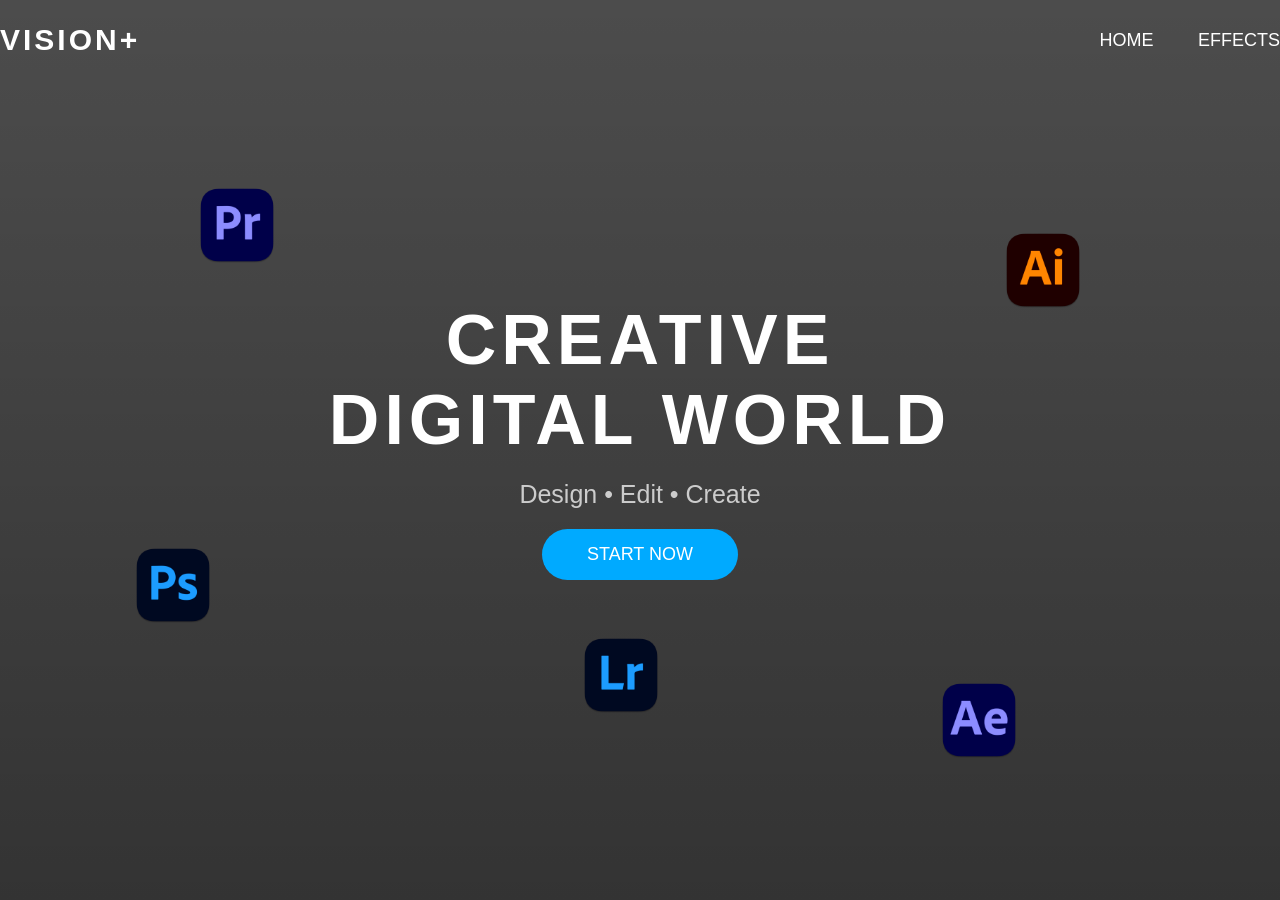
==== INDEX.HTML @ 47aaa29e "Add files via upload" ====
<!DOCTYPE html>
<html lang="en">
<head>
<meta charset="UTF-8">
<meta name="viewport" content="width=device-width, initial-scale=1.0">
<style>
    .start-btn{
    display:inline-block;
    padding:15px 45px;
    border-radius:30px;
    background:#00aaff;
    color:white;
    text-decoration:none;
    font-size:18px;
    transition:.3s;
}

.start-btn:hover{
    background:#0077ff;
}
    *{
margin:0;
padding:0;
box-sizing:border-box;
font-family:Arial, sans-serif;
}


body{

height:100vh;
overflow:hidden;
color:white;

}



/* Video */


.background-video{

position:absolute;
width:100%;
height:100%;
object-fit:cover;
z-index:-2;

}



.overlay{

position:absolute;
width:100%;
height:100%;

background:
linear-gradient(
rgba(0,0,0,.7),
rgba(0,0,0,.8)
);

z-index:-1;

}



/* Header */


header{

height:80px;

display:flex;
justify-content:space-between;
align-items:center;



}



header h2{

font-size:30px;
letter-spacing:3px;

}


nav a{

color:white;
text-decoration:none;

margin-left:40px;

font-size:18px;

transition:.3s;

}


nav a:hover{

color:#00aaff;

}



/* Hero */


.hero{

height:80vh;

display:flex;

flex-direction:column;

justify-content:center;

align-items:center;

text-align:center;

}


.hero h1{

font-size:70px;

letter-spacing:5px;

}


.hero p{

font-size:25px;

margin:20px;

color:#ccc;

}



button{

padding:15px 45px;

border:none;

border-radius:30px;

background:#00aaff;

color:white;

font-size:18px;

cursor:pointer;

}



/* Floating Icons */


.icon{

position:absolute;

width:90px;

animation:float 6s infinite ease-in-out;

}



.premiere{

top:20%;
left:15%;

}



.photoshop{

top:60%;
left:10%;

animation-delay:1s;

}



.illustrator{

top:25%;
right:15%;

animation-delay:2s;

}



.after{

bottom:15%;
right:20%;

animation-delay:3s;

}



.lightroom{

bottom:20%;
left:45%;

animation-delay:4s;

}





@keyframes float{


0%{

transform:translateY(0px) rotate(0deg);

}


50%{

transform:translateY(-40px) rotate(15deg);

}


100%{

transform:translateY(0px) rotate(0deg);

}


}
</style>
<title>Vision+</title>

<link rel="stylesheet" href="style.css">

</head>

<body>

<!-- Video Background -->

<video autoplay muted loop class="background-video">
    <source src="img/video.mp4" type="video/mp4">
</video>


<!-- Overlay -->

<div class="overlay"></div>


<!-- Navbar -->

<header>

    <h2>VISION+</h2>

    <nav>
        <a href="#">HOME</a>
        <a href="#">EFFECTS</a>
    </nav>

</header>



<!-- Floating Adobe Icons -->


<img class="icon premiere" src="img/pngwing.com (2).png">

<img class="icon photoshop" src="img/pngwing.com.png">

<img class="icon illustrator" src="img/pngwing.com (3).png">

<img class="icon after" src="img/pngwing.com (1).png">

<img class="icon lightroom" src="img/pngwing.com (4).png">



<!-- Center Content -->


<section class="hero">

<h1>
CREATIVE<br>
DIGITAL WORLD
</h1>

<p>
Design • Edit • Create
</p>

<a href="index2.html" class="start-btn">
START NOW
</a>


</section>



</body>
</html>
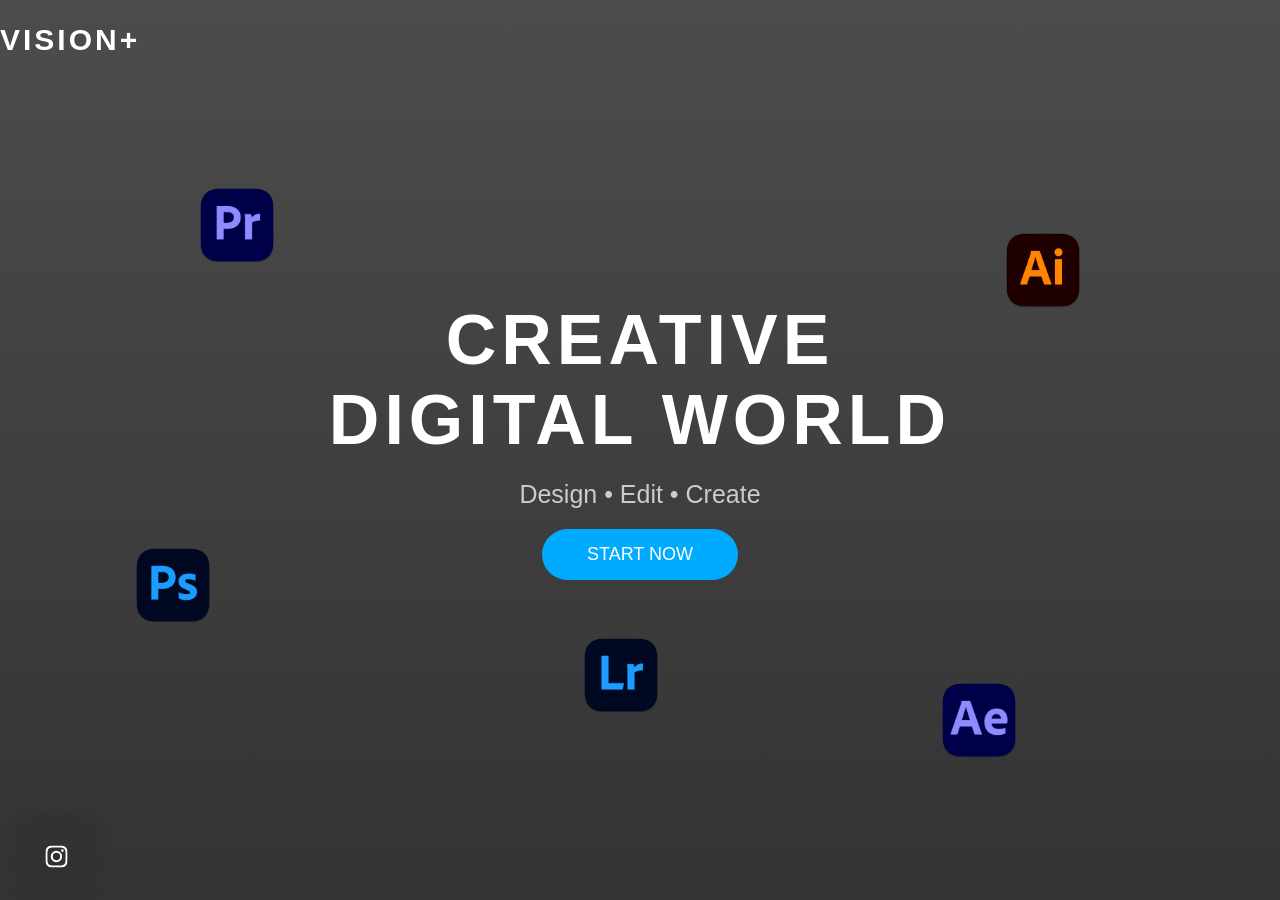
==== commit 0f4b2dd4: "Add files via upload" ====
--- a/INDEX.HTML
+++ b/INDEX.HTML
@@ -4,6 +4,99 @@
 <meta charset="UTF-8">
 <meta name="viewport" content="width=device-width, initial-scale=1.0">
 <style>
+    /* From Uiverse.io by zaeniahmad-id */ 
+/* OOP CSS CODE from Zaeni Ahmad */
+.card {
+  width: fit-content;
+  height: fit-content;
+  background-color: rgba(49, 49, 49, 0.8);
+  display: flex;
+  align-items: center;
+  justify-content: center;
+  padding: 15px 15px;
+  gap: 35px;
+  overflow: hidden;
+  border-radius: 27px;
+  box-shadow: 0px 0px 20px rgba(0, 0, 0, 0.055);margin: 15px;
+  
+}
+
+/* for all social containers*/
+.card a {
+  width: 52px;
+  height: 52px;
+  background-color: rgba(117, 117, 117, 0);
+  display: flex;
+  align-items: center;
+  border-radius: 10px;
+  justify-content: center;
+  overflow: hidden;
+  transition: all 0.4s cubic-bezier(0.15, 0.83, 0.66, 1);
+}
+
+.card a:hover {
+  transform: scale(1.2);
+  border-radius: 15px;
+}
+/*instagram*/
+.card a:nth-child(1):hover {
+  background-color: #d62976;
+}
+/* twitter*/
+.card a:nth-child(2):hover {
+  background-color: #00acee;
+}
+/* linkdin*/
+.card a:nth-child(3):hover {
+  background-color: #0072b1;
+}
+/* Whatsapp*/
+.card a:nth-child(4):hover {
+  background-color: #25d366;
+}
+
+.card a:active {
+  transform: scale(1.1);
+  transition-duration: 0.3s;
+}
+
+/*first-child*/
+.card a svg:first-child {
+  display: flex;
+  scale: 1.3;
+  position: absolute;
+  width: 17px;
+  opacity: 1;
+  transform: translateY(0px);
+  transition: all 0.4s cubic-bezier(0.15, 0.83, 0.66, 1);
+}
+
+.card a svg:first-child path {
+  fill: rgb(255, 255, 255);
+}
+
+.card a:hover svg:first-child {
+  transform: translateY(-40px);
+  opacity: 0;
+}
+/*last-child*/
+.card a svg:last-child {
+  display: flex;
+  position: absolute;
+  width: 17px;
+  transform: translateY(20px);
+  opacity: 0;
+  transition: all 0.4s cubic-bezier(0.15, 0.83, 0.66, 1);
+}
+.card a svg:last-child path {
+  fill: rgb(255, 255, 255);
+}
+
+.card a:hover svg:last-child {
+  opacity: 1;
+  transform: translateY(0px);
+}
+
     .start-btn{
     display:inline-block;
     padding:15px 45px;
@@ -299,11 +392,6 @@
 
     <h2>VISION+</h2>
 
-    <nav>
-        <a href="#">HOME</a>
-        <a href="#">EFFECTS</a>
-    </nav>
-
 </header>
 
 
@@ -343,6 +431,24 @@
 
 
 </section>
+<!-- From Uiverse.io by zaeniahmad-id --> 
+<div class="card">
+  <a href="https://www.instagram.com/vision_ahb/">
+    <svg class="socialSvg" viewBox="0 0 16 16">
+      <path
+        d="M8 0C5.829 0 5.556.01 4.703.048 3.85.088 3.269.222 2.76.42a3.917 3.917 0 0 0-1.417.923A3.927 3.927 0 0 0 .42 2.76C.222 3.268.087 3.85.048 4.7.01 5.555 0 5.827 0 8.001c0 2.172.01 2.444.048 3.297.04.852.174 1.433.372 1.942.205.526.478.972.923 1.417.444.445.89.719 1.416.923.51.198 1.09.333 1.942.372C5.555 15.99 5.827 16 8 16s2.444-.01 3.298-.048c.851-.04 1.434-.174 1.943-.372a3.916 3.916 0 0 0 1.416-.923c.445-.445.718-.891.923-1.417.197-.509.332-1.09.372-1.942C15.99 10.445 16 10.173 16 8s-.01-2.445-.048-3.299c-.04-.851-.175-1.433-.372-1.941a3.926 3.926 0 0 0-.923-1.417A3.911 3.911 0 0 0 13.24.42c-.51-.198-1.092-.333-1.943-.372C10.443.01 10.172 0 7.998 0h.003zm-.717 1.442h.718c2.136 0 2.389.007 3.232.046.78.035 1.204.166 1.486.275.373.145.64.319.92.599.28.28.453.546.598.92.11.281.24.705.275 1.485.039.843.047 1.096.047 3.231s-.008 2.389-.047 3.232c-.035.78-.166 1.203-.275 1.485a2.47 2.47 0 0 1-.599.919c-.28.28-.546.453-.92.598-.28.11-.704.24-1.485.276-.843.038-1.096.047-3.232.047s-2.39-.009-3.233-.047c-.78-.036-1.203-.166-1.485-.276a2.478 2.478 0 0 1-.92-.598 2.48 2.48 0 0 1-.6-.92c-.109-.281-.24-.705-.275-1.485-.038-.843-.046-1.096-.046-3.233 0-2.136.008-2.388.046-3.231.036-.78.166-1.204.276-1.486.145-.373.319-.64.599-.92.28-.28.546-.453.92-.598.282-.11.705-.24 1.485-.276.738-.034 1.024-.044 2.515-.045v.002zm4.988 1.328a.96.96 0 1 0 0 1.92.96.96 0 0 0 0-1.92zm-4.27 1.122a4.109 4.109 0 1 0 0 8.217 4.109 4.109 0 0 0 0-8.217zm0 1.441a2.667 2.667 0 1 1 0 5.334 2.667 2.667 0 0 1 0-5.334z"
+      ></path>
+    </svg>
+    <svg class="socialSvg" viewBox="0 0 16 16">
+      <path
+        d="M8 0C5.829 0 5.556.01 4.703.048 3.85.088 3.269.222 2.76.42a3.917 3.917 0 0 0-1.417.923A3.927 3.927 0 0 0 .42 2.76C.222 3.268.087 3.85.048 4.7.01 5.555 0 5.827 0 8.001c0 2.172.01 2.444.048 3.297.04.852.174 1.433.372 1.942.205.526.478.972.923 1.417.444.445.89.719 1.416.923.51.198 1.09.333 1.942.372C5.555 15.99 5.827 16 8 16s2.444-.01 3.298-.048c.851-.04 1.434-.174 1.943-.372a3.916 3.916 0 0 0 1.416-.923c.445-.445.718-.891.923-1.417.197-.509.332-1.09.372-1.942C15.99 10.445 16 10.173 16 8s-.01-2.445-.048-3.299c-.04-.851-.175-1.433-.372-1.941a3.926 3.926 0 0 0-.923-1.417A3.911 3.911 0 0 0 13.24.42c-.51-.198-1.092-.333-1.943-.372C10.443.01 10.172 0 7.998 0h.003zm-.717 1.442h.718c2.136 0 2.389.007 3.232.046.78.035 1.204.166 1.486.275.373.145.64.319.92.599.28.28.453.546.598.92.11.281.24.705.275 1.485.039.843.047 1.096.047 3.231s-.008 2.389-.047 3.232c-.035.78-.166 1.203-.275 1.485a2.47 2.47 0 0 1-.599.919c-.28.28-.546.453-.92.598-.28.11-.704.24-1.485.276-.843.038-1.096.047-3.232.047s-2.39-.009-3.233-.047c-.78-.036-1.203-.166-1.485-.276a2.478 2.478 0 0 1-.92-.598 2.48 2.48 0 0 1-.6-.92c-.109-.281-.24-.705-.275-1.485-.038-.843-.046-1.096-.046-3.233 0-2.136.008-2.388.046-3.231.036-.78.166-1.204.276-1.486.145-.373.319-.64.599-.92.28-.28.546-.453.92-.598.282-.11.705-.24 1.485-.276.738-.034 1.024-.044 2.515-.045v.002zm4.988 1.328a.96.96 0 1 0 0 1.92.96.96 0 0 0 0-1.92zm-4.27 1.122a4.109 4.109 0 1 0 0 8.217 4.109 4.109 0 0 0 0-8.217zm0 1.441a2.667 2.667 0 1 1 0 5.334 2.667 2.667 0 0 1 0-5.334z"
+      ></path>
+    </svg>
+  </a>
+
+
+</div>
+
 
 
 
